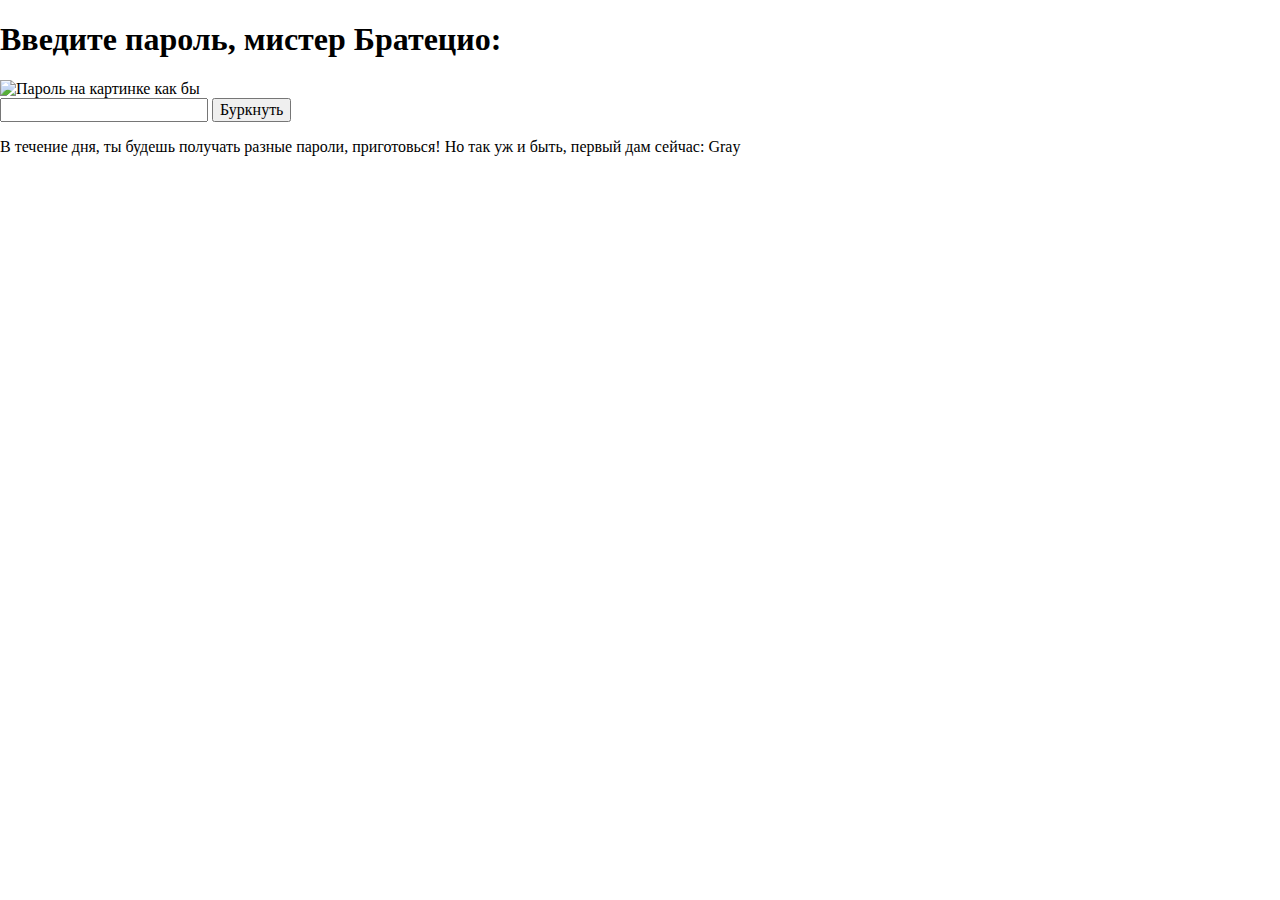
==== html-pages/index.html @ 66840c7c "Add files via upload" ====
<!DOCTYPE html>
<html lang="ru">
<head>
    <meta charset="UTF-8">
    <meta name="viewport" content="width=device-width, initial-scale=1.0">
    <title>С днём рождения!</title>
    <link rel="stylesheet" href="../pages/index.css">
</head>
<body>
  <div class="page">
    <section class="password">
      <h1 class="password__title">Введите пароль, мистер Братецио:</h1>
      <img class="password__image" src="../images/password.jpg" alt="Пароль на картинке как бы">
      <div><input class="password__input" type="text" id="my_pass" >
      <button id="myBtn" onclick="enter();">Буркнуть</button>
      </div>
      <p class="password__subtitle">В течение дня, ты будешь получать разные пароли, приготовься! Но так уж и быть, первый дам сейчас: <span class="password__text-bold">Gray</span></p>
    </section>
  </div>
  <script type="text/javascript" src="./scripts/index.js"></script>
</body>
</html>
---- pages/index.css ----
@import url(../vendor/normalize.css);
@import url(../blocks/page/page.css);
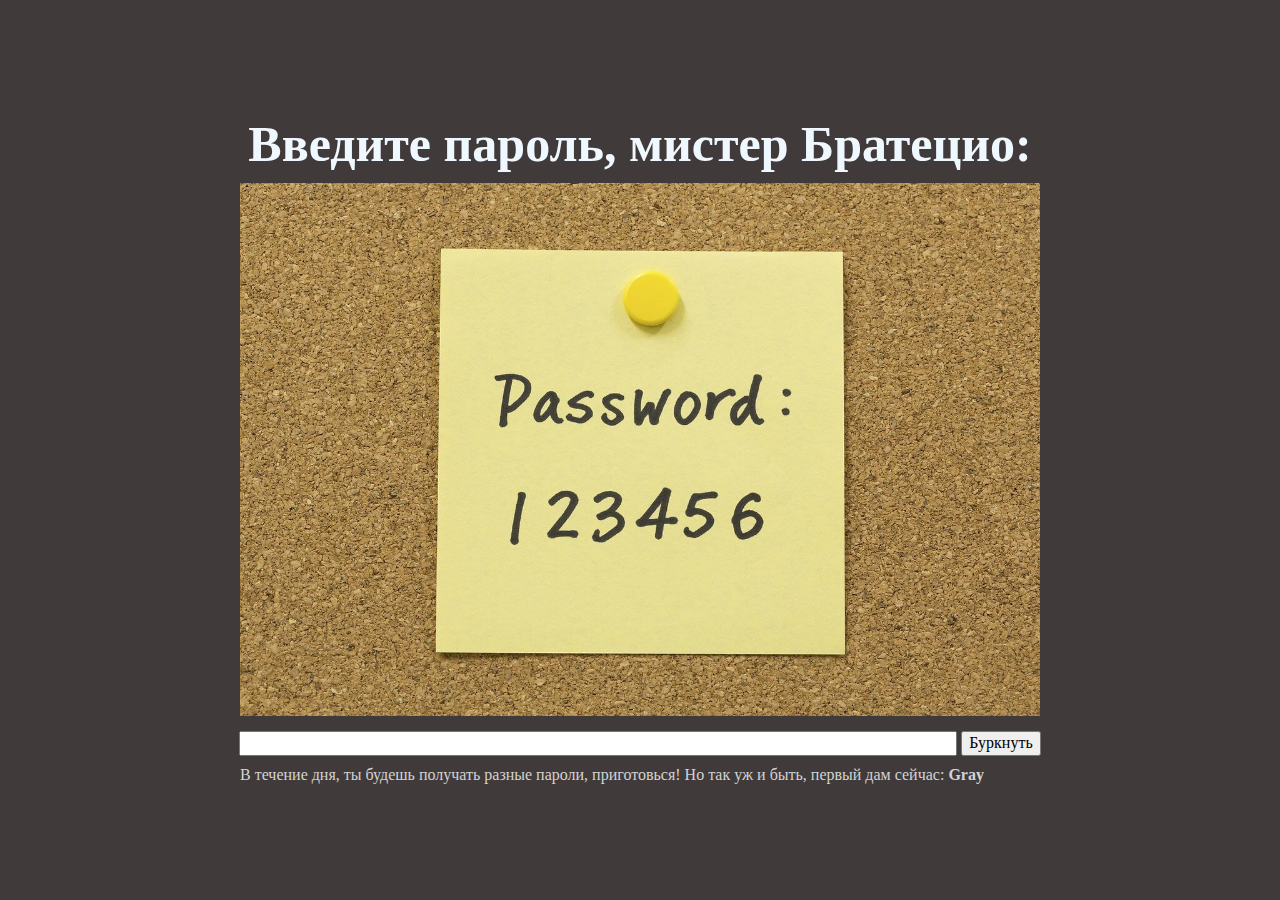
==== commit 4ea77b82: "Add files via upload" ====
--- a/html-pages/index.html
+++ b/html-pages/index.html
@@ -17,6 +17,6 @@
       <p class="password__subtitle">В течение дня, ты будешь получать разные пароли, приготовься! Но так уж и быть, первый дам сейчас: <span class="password__text-bold">Gray</span></p>
     </section>
   </div>
-  <script type="text/javascript" src="./scripts/index.js"></script>
+  <script type="text/javascript" src="../scripts/index.js"></script>
 </body>
 </html>
--- a/pages/index.css
+++ b/pages/index.css
@@ -1,2 +1,8 @@
 @import url(../vendor/normalize.css);
 @import url(../blocks/page/page.css);
+@import url(../blocks/password/password.css);
+@import url(../blocks/password/__title/password__title.css);
+@import url(../blocks/password/__image/password__image.css);
+@import url(../blocks/password/__input/password__input.css);
+@import url(../blocks/password/__subtitle/password__subtitle.css);
+@import url(../blocks/password/__text-bold/password__text-bold.css);
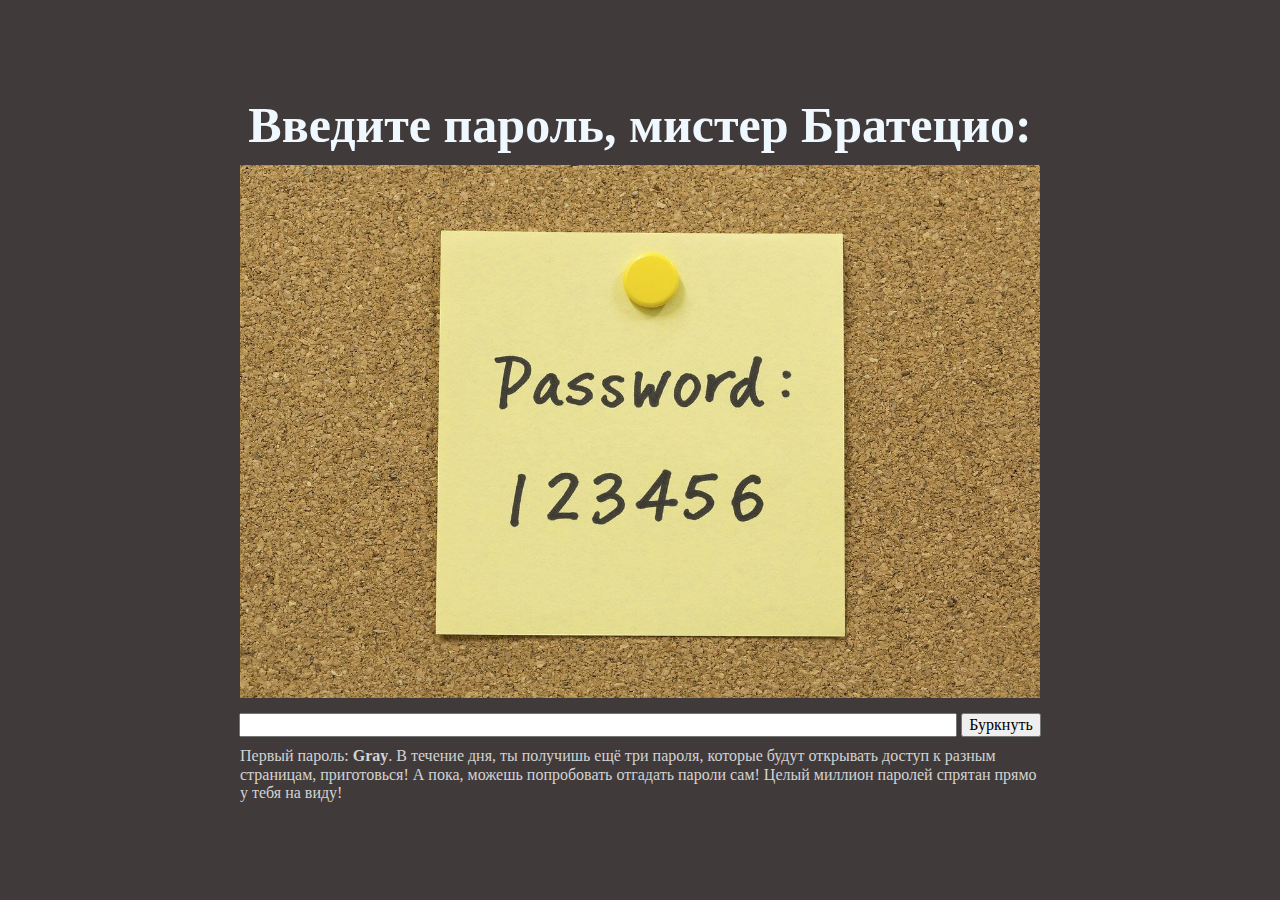
==== commit b3bce376: "Add files via upload" ====
--- a/html-pages/index.html
+++ b/html-pages/index.html
@@ -4,6 +4,7 @@
     <meta charset="UTF-8">
     <meta name="viewport" content="width=device-width, initial-scale=1.0">
     <title>С днём рождения!</title>
+    <link rel="icon" href="../images/favicon.ico">
     <link rel="stylesheet" href="../pages/index.css">
 </head>
 <body>
@@ -14,7 +15,7 @@
       <div><input class="password__input" type="text" id="my_pass" >
       <button id="myBtn" onclick="enter();">Буркнуть</button>
       </div>
-      <p class="password__subtitle">В течение дня, ты будешь получать разные пароли, приготовься! Но так уж и быть, первый дам сейчас: <span class="password__text-bold">Gray</span></p>
+      <p class="password__subtitle">Первый пароль: <span class="password__text-bold">Gray</span>. В течение дня, ты получишь ещё три пароля, которые будут открывать доступ к разным страницам, приготовься! А пока, можешь попробовать отгадать пароли сам! Целый миллион паролей спрятан прямо у тебя на виду!</p>
     </section>
   </div>
   <script type="text/javascript" src="../scripts/index.js"></script>
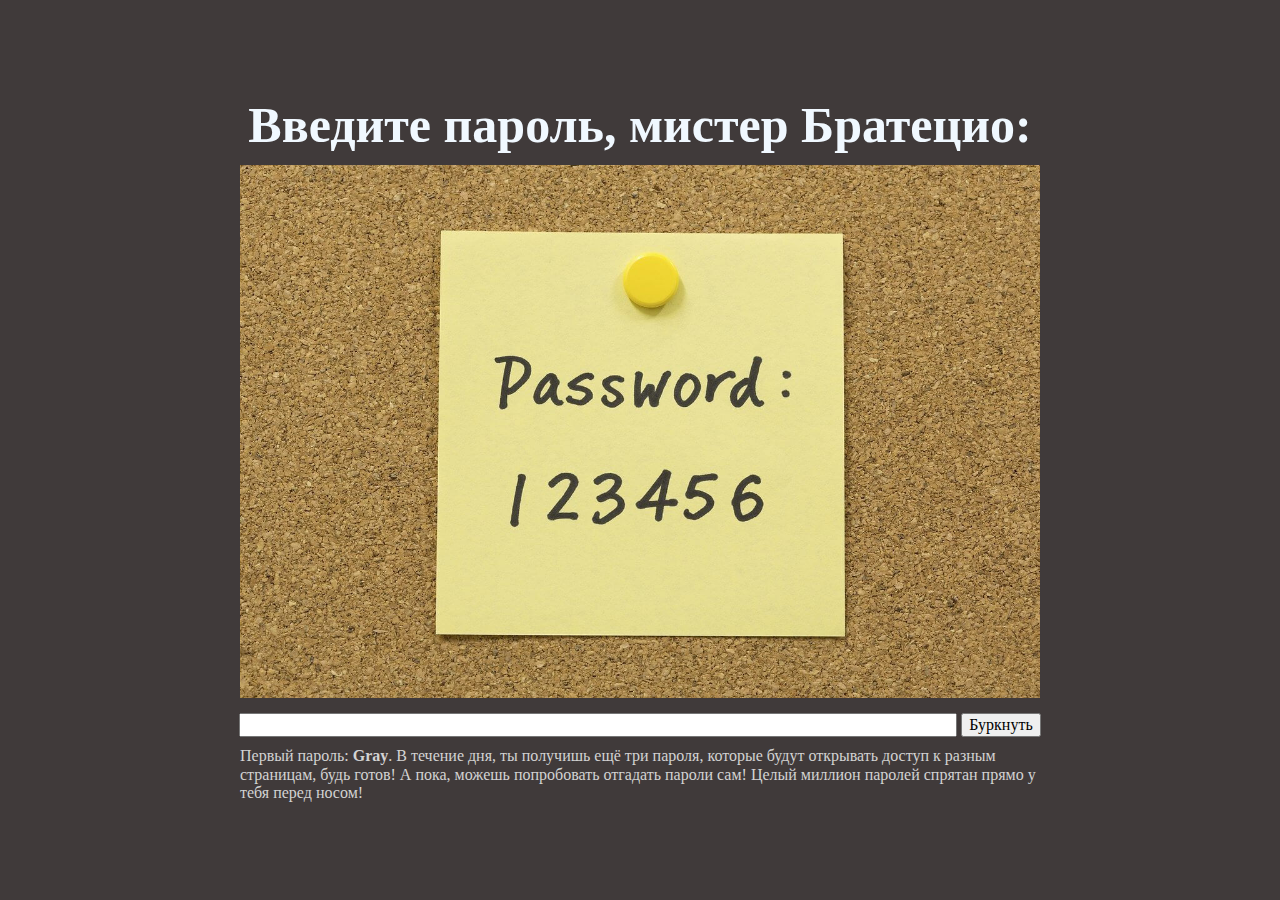
==== commit 5babba73: "Add files via upload" ====
--- a/html-pages/index.html
+++ b/html-pages/index.html
@@ -15,7 +15,7 @@
       <div><input class="password__input" type="text" id="my_pass" >
       <button id="myBtn" onclick="enter();">Буркнуть</button>
       </div>
-      <p class="password__subtitle">Первый пароль: <span class="password__text-bold">Gray</span>. В течение дня, ты получишь ещё три пароля, которые будут открывать доступ к разным страницам, приготовься! А пока, можешь попробовать отгадать пароли сам! Целый миллион паролей спрятан прямо у тебя на виду!</p>
+      <p class="password__subtitle">Первый пароль: <span class="password__text-bold">Gray</span>. В течение дня, ты получишь ещё три пароля, которые будут открывать доступ к разным страницам, будь готов! А пока, можешь попробовать отгадать пароли сам! Целый миллион паролей спрятан прямо у тебя перед носом!</p>
     </section>
   </div>
   <script type="text/javascript" src="../scripts/index.js"></script>
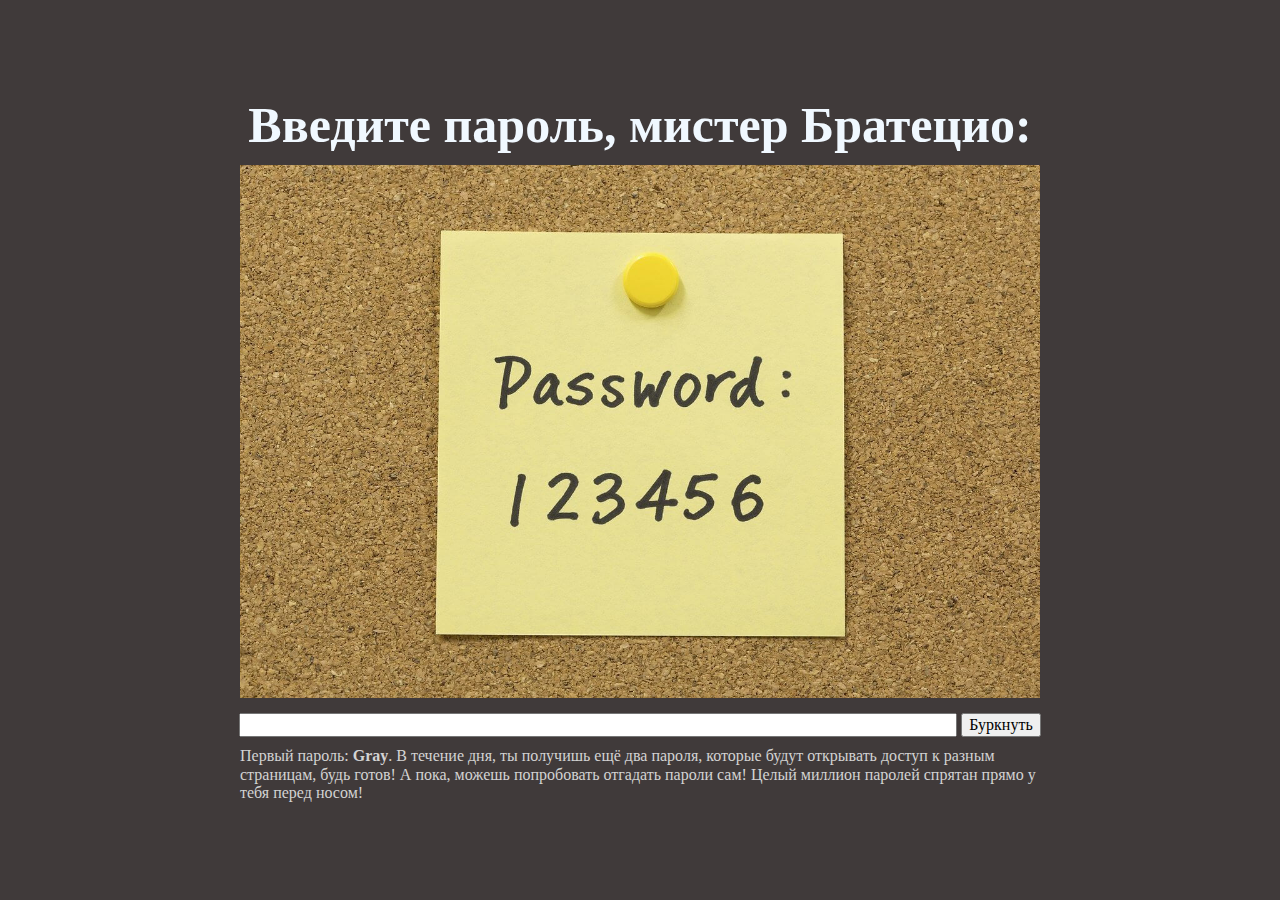
==== commit ea3e5437: "Add files via upload" ====
--- a/html-pages/index.html
+++ b/html-pages/index.html
@@ -15,7 +15,7 @@
       <div><input class="password__input" type="text" id="my_pass" >
       <button id="myBtn" onclick="enter();">Буркнуть</button>
       </div>
-      <p class="password__subtitle">Первый пароль: <span class="password__text-bold">Gray</span>. В течение дня, ты получишь ещё три пароля, которые будут открывать доступ к разным страницам, будь готов! А пока, можешь попробовать отгадать пароли сам! Целый миллион паролей спрятан прямо у тебя перед носом!</p>
+      <p class="password__subtitle">Первый пароль: <span class="password__text-bold">Gray</span>. В течение дня, ты получишь ещё два пароля, которые будут открывать доступ к разным страницам, будь готов! А пока, можешь попробовать отгадать пароли сам! Целый миллион паролей спрятан прямо у тебя перед носом!</p>
     </section>
   </div>
   <script type="text/javascript" src="../scripts/index.js"></script>
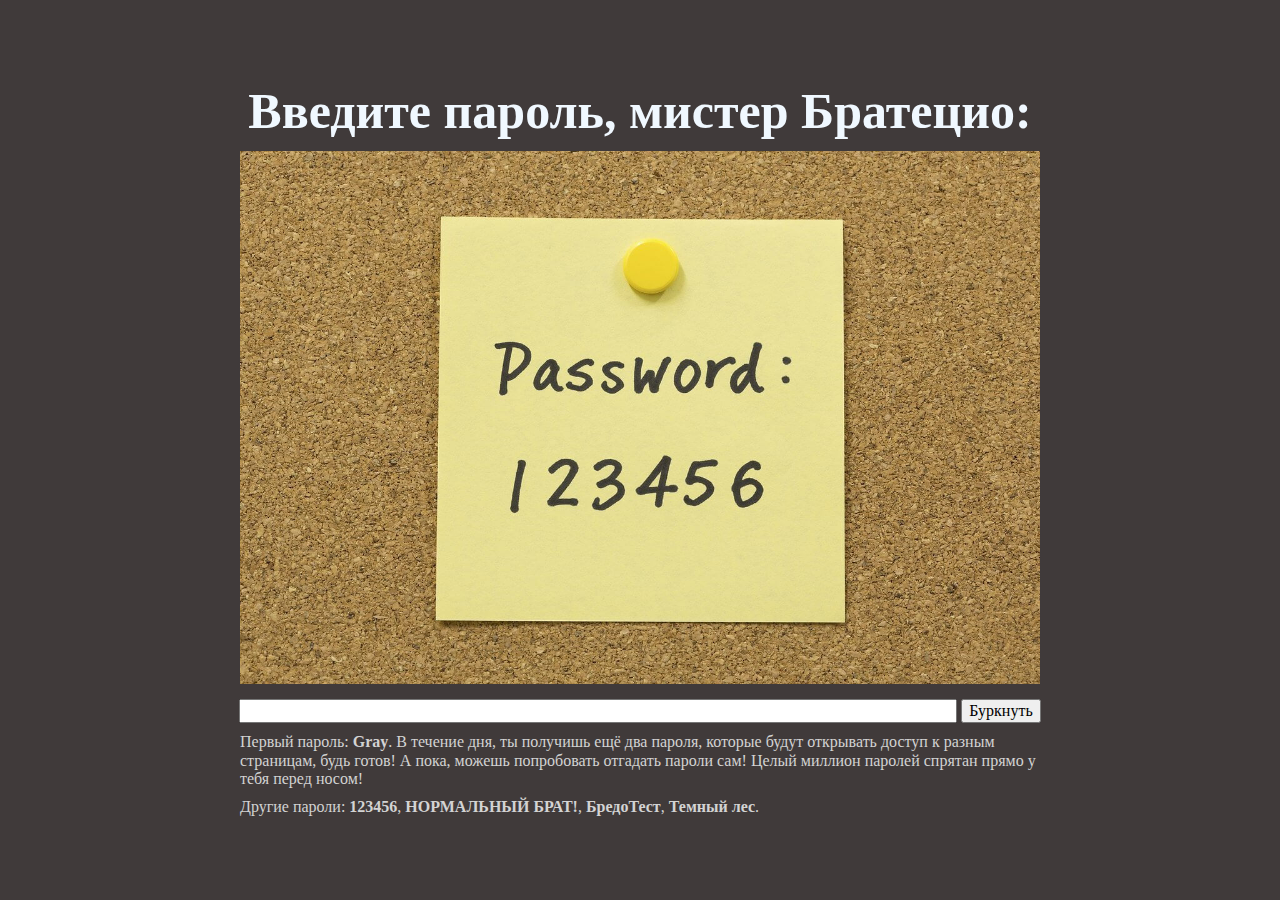
==== commit 1ac2bae1: "Update index.html" ====
--- a/html-pages/index.html
+++ b/html-pages/index.html
@@ -16,6 +16,7 @@
       <button id="myBtn" onclick="enter();">Буркнуть</button>
       </div>
       <p class="password__subtitle">Первый пароль: <span class="password__text-bold">Gray</span>. В течение дня, ты получишь ещё два пароля, которые будут открывать доступ к разным страницам, будь готов! А пока, можешь попробовать отгадать пароли сам! Целый миллион паролей спрятан прямо у тебя перед носом!</p>
+      <p class="password__subtitle">Другие пароли: <span class="password__text-bold">123456</span>, <span class="password__text-bold">НОРМАЛЬНЫЙ БРАТ!</span>, <span class="password__text-bold">БредоТест</span>, <span class="password__text-bold">Темный лес</span>.</p>
     </section>
   </div>
   <script type="text/javascript" src="../scripts/index.js"></script>
